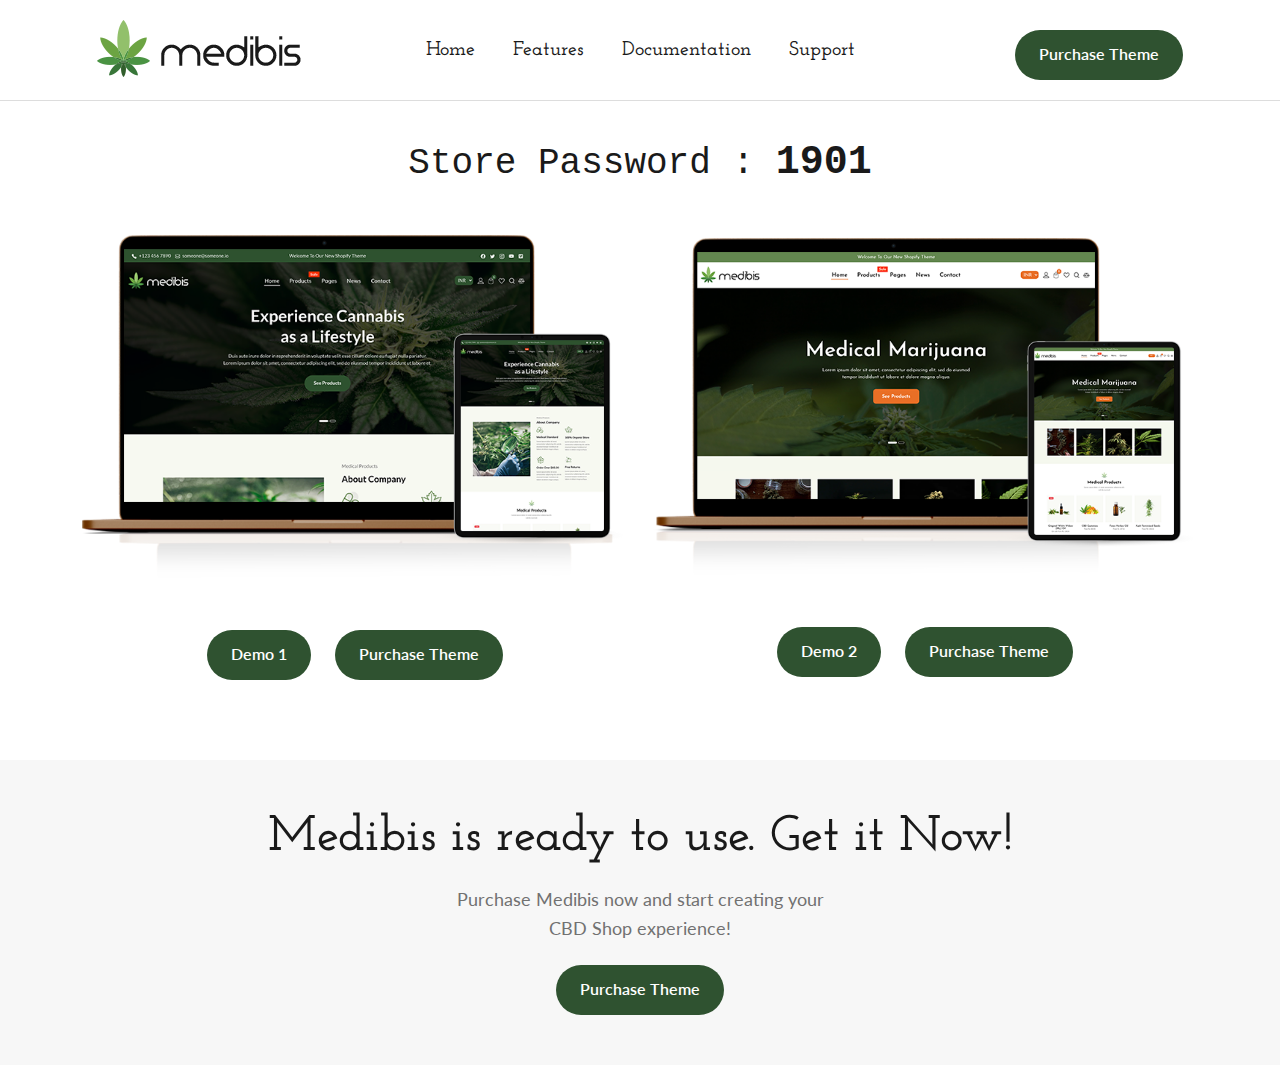
==== index.html @ 761a1e97 "first commit" ====
<!doctype html>
<html class="no-js" lang="en">

<head>
    <meta charset="utf-8">
    <meta http-equiv="x-ua-compatible" content="ie=edge">
    <title>Medibis Landing</title>
    <meta name="robots" content="noindex, follow" />
    <meta name="description" content="">
    <meta name="viewport" content="width=device-width, initial-scale=1, shrink-to-fit=no">

    <!-- CSS ============================================ -->

    <!-- Icon Font CSS -->
    <link rel="stylesheet" href="assets/css/font-awesome.min.css">

    <!-- Plugins CSS -->
    <link rel="stylesheet" href="assets/css/bootstrap.min.css">

    <!-- Main Style CSS -->
    <link rel="stylesheet" href="assets/css/layout.css">

    <!-- Header Style CSS -->
    <link rel="stylesheet" href="assets/css/header.css">

</head>

<body>

    <div class="main-wrapper">

        <!-- Header Layout 1 -->
        <div id="header-layout1" class="nav-wrapper">
            <div class="container">
                <div id="shopify-section-header-layout1" class="shopify-section-header layout1">
                    <div id="header">
                        <header class="site-header">
                            <div class="header-bottom row align-items-center">
                                <div class="header-logo-section col-md-3 col-sm-12">
                                    <a href="#" class="site-logo">
                                        <img src="assets/images/logo.png" alt="site-logo">
                                    </a>
                                </div>
                                <div class="main-menu-wrapper col-md-6 col-sm-12 text-center">
                                    <nav class="main-navigation">
                                        <ul class="main-menu">
                                            <li class="main-menu__item">
                                                <a class="mainmenu__link" href="#">Home</a>
                                            </li>
                                            <li class="main-menu__item">
                                                <a class="mainmenu__link" href="#">Features</a>
                                            </li>
                                            <li class="main-menu__item">
                                                <a class="mainmenu__link" href="#">Documentation</a>
                                            </li>
                                            <li class="main-menu__item">
                                                <a class="mainmenu__link" href="#">Support</a>
                                            </li>
                                        </ul>
                                    </nav>
                                </div>
                                <div class="header-right col-md-3 col-sm-12 text-end">
                                    <a href="#" target="_blank" class="button theme-button">Purchase Theme</a>
                                </div>
                            </div>
                        </header>
                    </div>
                </div>
            </div>
        </div>
        <!-- End of Header Layout 1 -->

        <!-- Landing Section -->
        <section class="landing-section section-padding">
            <div class="container">
                <div class="text-center store-pwd-sec">
                    <h4 class="store-pwd">Store Password : <span>1901</span></h4>
                </div>
                <div class="row align-items-center">
                    <div class="col-xl-6 col-lg-6 col-md-6 col-12">
                        <img src="assets/images/landing-img1.png">
                        <div class="btn-group text-center">
                            <a href="https://theme-medibis.myshopify.com/?preview_theme_id=120528797915" target="_blank" class="button theme-button">Demo 1</a>
                            <a href="#" target="_blank" class="button theme-button">Purchase Theme</a>
                        </div>
                    </div>
                    <div class="col-xl-6 col-lg-6 col-md-6 col-12">
                        <img src="assets/images/landing-img2.png">
                        <div class="btn-group text-center">
                            <a href="https://theme-medibis.myshopify.com/?preview_theme_id=120638046427" target="_blank" class="button theme-button">Demo 2</a>
                            <a href="#" target="_blank" class="button theme-button">Purchase Theme</a>
                        </div>
                    </div>
                </div>
            </div>
        </section>
        <!-- End of Landing Section -->

        <!-- Footer Section -->
        <section class="footer-section section-padding">
            <div class="container">
                <div class="row align-items-center text-center">
                    <h3>Medibis is ready to use. Get it Now!</h3>
                    <p>Purchase Medibis now and start creating your<br>CBD Shop experience!</p>
                    <a href="#" target="_blank" class="button theme-button">Purchase Theme</a>
                </div>
            </div>
        </section>
        <!-- End of Footer Section -->


    </div>

    <!-- JS ============================================ -->

    <!-- Modernizer & jQuery JS -->
    <script src="assets/js/modernizr-3.11.2.min.js"></script>
    <script src="assets/js/jquery-3.5.1.min.js"></script>

    <!-- Bootstrap JS -->
    <script src="assets/js/bootstrap.min.js"></script>

    <!-- Main JS -->
    <script src="assets/js/main.js"></script>

</body>

</html>
---- assets/css/layout.css ----
/**** Google Font ****/

@import url('https://fonts.googleapis.com/css2?family=Josefin+Slab:wght@300;400;500;600;700&display=swap');
@import url('https://fonts.googleapis.com/css2?family=Lato:wght@300;400;700;900&display=swap');

/* Variables */

:root {
    /* Color */
    --body_bg: #ffffff;
    --body_color: #717171;
    --primary_color: #1a1a1a;
    --secondary_color: #2f5230;
    --light_color: #f6f8ee;
    /* Font Family */
    --title_font: 'Josefin Slab', serif;
    --body_font: 'Lato', sans-serif;
    /* Font Size Typo Variables */
    --fontsize_body: 16px;
    --heading_H1: 36px;
    --heading_H2: 30px;
    --heading_H3: 26px;
    --heading_H4: 20px;
    --heading_H5: 18px;
    --heading_H6: 16px;
    /* Transition */
    --site_transition: all 0.3s linear 0s;
}


/* Base */

body,
button,
input,
textarea,
select {
    font-family: var(--body_font);
    font-size: var(--fontsize_body);
    font-weight: 400;
    text-transform: none;
}

input[type="submit"],
input[type="reset"],
input[type="button"],
button[type="button"] {
    line-height: 1em;
}


/* Headings */

h1 {
    font-size: var(--heading_H1);
}

h2 {
    font-size: var(--heading_H2);
}

h3 {
    font-size: var(--heading_H3);
}

h4 {
    font-size: var(--heading_H4);
}

h5 {
    font-size: var(--heading_H5);
}

h6 {
    font-size: var(--heading_H6);
}


/* Basic Reset */

html,
body,
div,
span,
object,
iframe,
h1,
h2,
h3,
h4,
h5,
h6,
p,
blockquote,
pre,
abbr,
address,
cite,
code,
del,
dfn,
em,
img,
ins,
kbd,
q,
samp,
small,
strong,
sub,
sup,
var,
b,
i,
dl,
dt,
dd,
ol,
ul,
li,
fieldset,
form,
label,
legend,
table,
caption,
tbody,
tfoot,
thead,
tr,
th,
td,
article,
aside,
canvas,
details,
figcaption,
figure,
footer,
header,
hgroup,
menu,
nav,
section,
summary,
time,
mark,
audio,
video {
    margin: 0;
    padding: 0;
    border: 0;
    outline: 0;
    font-size: 100%;
    vertical-align: baseline;
    background: transparent;
}


/* Base */

body {
    color: var(--body_color);
    font-size: var(--fontsize_body);
    font-family: var(--body_font);
    overflow-x: hidden;
    width: 100%;
    font-weight: 400;
    -webkit-font-smoothing: antialiased;
    -moz-osx-font-smoothing: grayscale;
    line-height: 1;
}

html {
    overflow-x: hidden;
    width: 100%;
}


/* Links */

a {
    color: var(--primary_color);
    text-decoration: none;
}

a:hover {
    color: var(--secondary_color);
}


/* Headings */

h1,
h2,
h3,
h4,
h5,
h6 {
    color: var(--primary_color);
    font-family: var(--title_font);
    margin: 0;
    line-height: 1.1;
}

p {
    line-height: 1.6em;
    margin-bottom: .5rem;
}


/**** Common Style ****/

*,
*::after,
*::before {
    -webkit-box-sizing: border-box;
    box-sizing: border-box;
    scroll-behavior: auto;
}


/* body[dir="rtl"] {
  text-align: right;
} */


/* List */

ul {
    padding: 0;
    margin: 0;
    list-style: none;
}

ul li {
    display: inline-block;
}

ul li::marker {
    content: none;
}

img {
    max-width: 100%;
}


/* Default Section Style */

.section-padding {
    padding-top: 40px;
    padding-bottom: 50px;
}

.theme-title-section .subtitle {
    font-size: 18px;
    margin-bottom: 15px;
}

.theme-title-section .title+.subtitle {
    margin-top: 15px;
}

.theme-title-section .title {
    font-size: 34px;
    color: #1a1a1a;
    font-weight: 600;
}

.theme-title-section {
    margin-bottom: 30px;
}

.theme-title-section img {
    margin-bottom: 10px;
}

.button,
.theme-button {
    color: #fff;
    background-color: var(--secondary_color);
    padding: 1rem 1.5rem 1.1rem;
    border-radius: 50px;
    display: inline-block;
    margin-top: 10px;
    font-weight: 600;
    transition: all 300ms linear;
}

.button:hover,
.theme-button:hover {
    color: #fff;
    background: #64884e;
}


/*  */

.btn-group {
    width: 100%;
    display: block;
    margin-top: 50px;
    margin-bottom: 30px;
}

.btn-group a.button {
    margin: 0 10px 20px;
}

.store-pwd {
    font-family: monospace;
    font-size: 36px;
    margin-bottom: 50px;
}

.store-pwd span {
    font-size: 40px;
    font-weight: bold;
}

.footer-section {
    background: #f7f7f7;
    margin-top: 20px;
    padding-top: 50px;
}

.footer-section h3 {
    font-size: 50px;
    font-weight: 600;
    margin-bottom: 20px;
}

.footer-section p {
    font-size: 18px;
}

.footer-section a.button {
    width: auto;
    margin: 15px auto 0;
}

section.landing-section.section-padding {
    padding-bottom: 10px;
}
---- assets/css/header.css ----
/* -- Header1 -- */


/* Topbar */

.top-bar {
    background-color: var(--secondary_color);
    padding: 10px 15px;
    align-items: center;
}

.top-bar p {
    margin: 0;
}

.top-bar ul.contact-info-inner li,
.top-bar ul.contact-info-inner li *,
.top-bar .text-content,
.top-bar ul.social-icon li a {
    color: #fff;
}

.top-bar ul.contact-info-inner li i {
    margin-right: 10px;
}

.top-bar ul.contact-info-inner li {
    margin-right: 15px;
}

.top-bar ul.contact-info-inner li:last-child {
    margin: 0;
}

.top-bar ul.social-icon li {
    margin: 0 10px;
}

.top-bar ul.social-icon li:last-child {
    margin-right: 0;
}

.top-bar ul.social-icon li:first-child {
    margin-left: 0;
}


/* Nav Wrapper */

.header-bottom {
    padding: 20px 15px;
}

.shopify-section-header nav.main-navigation ul.main-menu li {
    margin: 0 15px;
}

.shopify-section-header nav.main-navigation ul.main-menu li a {
    padding: 0 2px 5px;
    font-size: var(--heading_H4);
    font-family: var(--title_font);
    font-weight: 600;
    position: relative;
}

.shopify-section-header nav.main-navigation ul.main-menu li a:after {
    position: absolute;
    content: "";
    background: var(--secondary_color);
    width: 0;
    right: 0;
    bottom: 0;
    height: 2px;
    transition: var(--site_transition);
    -webkit-transition: var(--site_transition);
    -ms-transition: var(--site_transition);
    -moz-transition: var(--site_transition);
}

.shopify-section-header nav.main-navigation ul.main-menu li a:hover:after {
    width: 100%;
    left: 0;
}

.header-right div {
    display: inline-block;
    margin: 0 8px;
    font-size: 18px;
    position: relative;
}

.header-right div * {
    transition: var(--site_transition);
    -webkit-transition: var(--site_transition);
    -ms-transition: var(--site_transition);
    -moz-transition: var(--site_transition);
}

.header-right .site-header__cart span.cart-qty {
    background: var(--secondary_color);
    color: #fff;
    border-radius: 50px;
    position: absolute;
    width: 16px;
    height: 16px;
    top: -5px;
    line-height: 16px;
    text-align: center;
    font-size: 16px;
    right: -10px;
    z-index: -1;
}

div#header-layout1 {
    border-bottom: 1px solid #ddd;
}


/* --- Responsive --- */


/* --- Laptop --- */

@media only screen and (min-width:1200px) and (max-width:1440px) {}


/* --- Tablet --- */

@media only screen and (min-width:992px) and (max-width:1199px) {
    .top-bar .contact-info-wrp {
        text-align: left;
    }
    .top-bar ul.contact-info-inner li {
        margin-bottom: 5px;
    }
}


/* --- Tablet --- */

@media only screen and (min-width:768px) and (max-width:991px) {
    .top-bar .contact-info-wrp {
        text-align: left;
    }
    .top-bar ul.contact-info-inner li {
        margin-bottom: 5px;
    }
}


/* --- Mobile --- */

@media only screen and (max-width: 767px) {
    .top-bar div[class*="col-"] {
        text-align: center !important;
        margin-bottom: 10px;
    }
    .top-bar div[class*="col-"]:last-child {
        margin: 0;
    }
    .header-bottom {
        text-align: center !important;
    }
    .header-right {
        text-align: center !important;
    }
    .main-menu-wrapper {
        margin: 25px 0 0;
    }
    .shopify-section-header nav.main-navigation ul.main-menu li {
        margin: 0 10px;
    }
    .shopify-section-header nav.main-navigation ul.main-menu li {
        margin-bottom: 15px;
    }
}

@media only screen and (min-width: 480px) and (max-width: 767px) {}

@media only screen and (min-width: 320px) and (max-width: 479px) {}
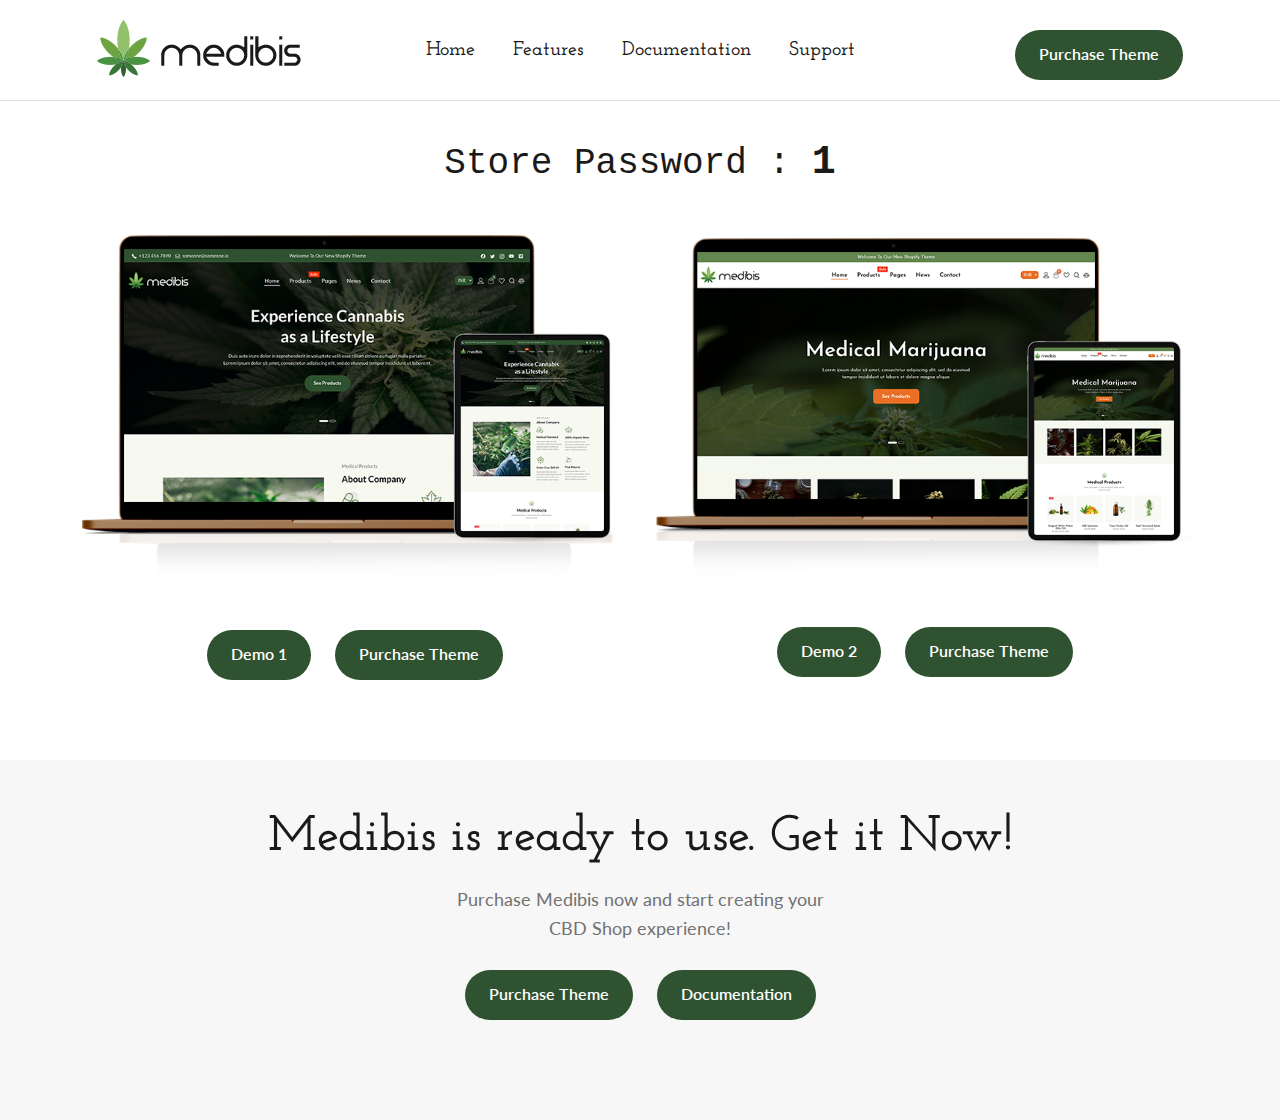
==== commit d2b78251: "s" ====
--- a/index.html
+++ b/index.html
@@ -60,7 +60,7 @@
                                     </nav>
                                 </div>
                                 <div class="header-right col-md-3 col-sm-12 text-end">
-                                    <a href="#" target="_blank" class="button theme-button">Purchase Theme</a>
+                                    <a href="https://akeans.com/akeans-items/medibis-shopify-theme/" target="_blank" class="button theme-button">Purchase Theme</a>
                                 </div>
                             </div>
                         </header>
@@ -74,21 +74,21 @@
         <section class="landing-section section-padding">
             <div class="container">
                 <div class="text-center store-pwd-sec">
-                    <h4 class="store-pwd">Store Password : <span>1901</span></h4>
+                    <h4 class="store-pwd">Store Password : <span>1</span></h4>
                 </div>
                 <div class="row align-items-center">
                     <div class="col-xl-6 col-lg-6 col-md-6 col-12">
                         <img src="assets/images/landing-img1.png">
                         <div class="btn-group text-center">
                             <a href="https://theme-medibis.myshopify.com/?preview_theme_id=120528797915" target="_blank" class="button theme-button">Demo 1</a>
-                            <a href="#" target="_blank" class="button theme-button">Purchase Theme</a>
+                            <a href="https://akeans.com/akeans-items/medibis-shopify-theme/" target="_blank" class="button theme-button">Purchase Theme</a>
                         </div>
                     </div>
                     <div class="col-xl-6 col-lg-6 col-md-6 col-12">
                         <img src="assets/images/landing-img2.png">
                         <div class="btn-group text-center">
                             <a href="https://theme-medibis.myshopify.com/?preview_theme_id=120638046427" target="_blank" class="button theme-button">Demo 2</a>
-                            <a href="#" target="_blank" class="button theme-button">Purchase Theme</a>
+                            <a href="https://akeans.com/akeans-items/medibis-shopify-theme/" target="_blank" class="button theme-button">Purchase Theme</a>
                         </div>
                     </div>
                 </div>
@@ -102,7 +102,10 @@
                 <div class="row align-items-center text-center">
                     <h3>Medibis is ready to use. Get it Now!</h3>
                     <p>Purchase Medibis now and start creating your<br>CBD Shop experience!</p>
-                    <a href="#" target="_blank" class="button theme-button">Purchase Theme</a>
+                    <div class="btn-group text-center" style=" margin-top: 20px;">
+                        <a href="https://akeans.com/akeans-items/medibis-shopify-theme/" target="_blank" class="button theme-button">Purchase Theme</a>
+                        <a href="https://docs.akeans.com/" target="_blank" class="button theme-button">Documentation</a>
+                    </div>
                 </div>
             </div>
         </section>
--- a/assets/css/layout.css
+++ b/assets/css/layout.css
@@ -337,7 +337,6 @@
 
 .footer-section a.button {
     width: auto;
-    margin: 15px auto 0;
 }
 
 section.landing-section.section-padding {
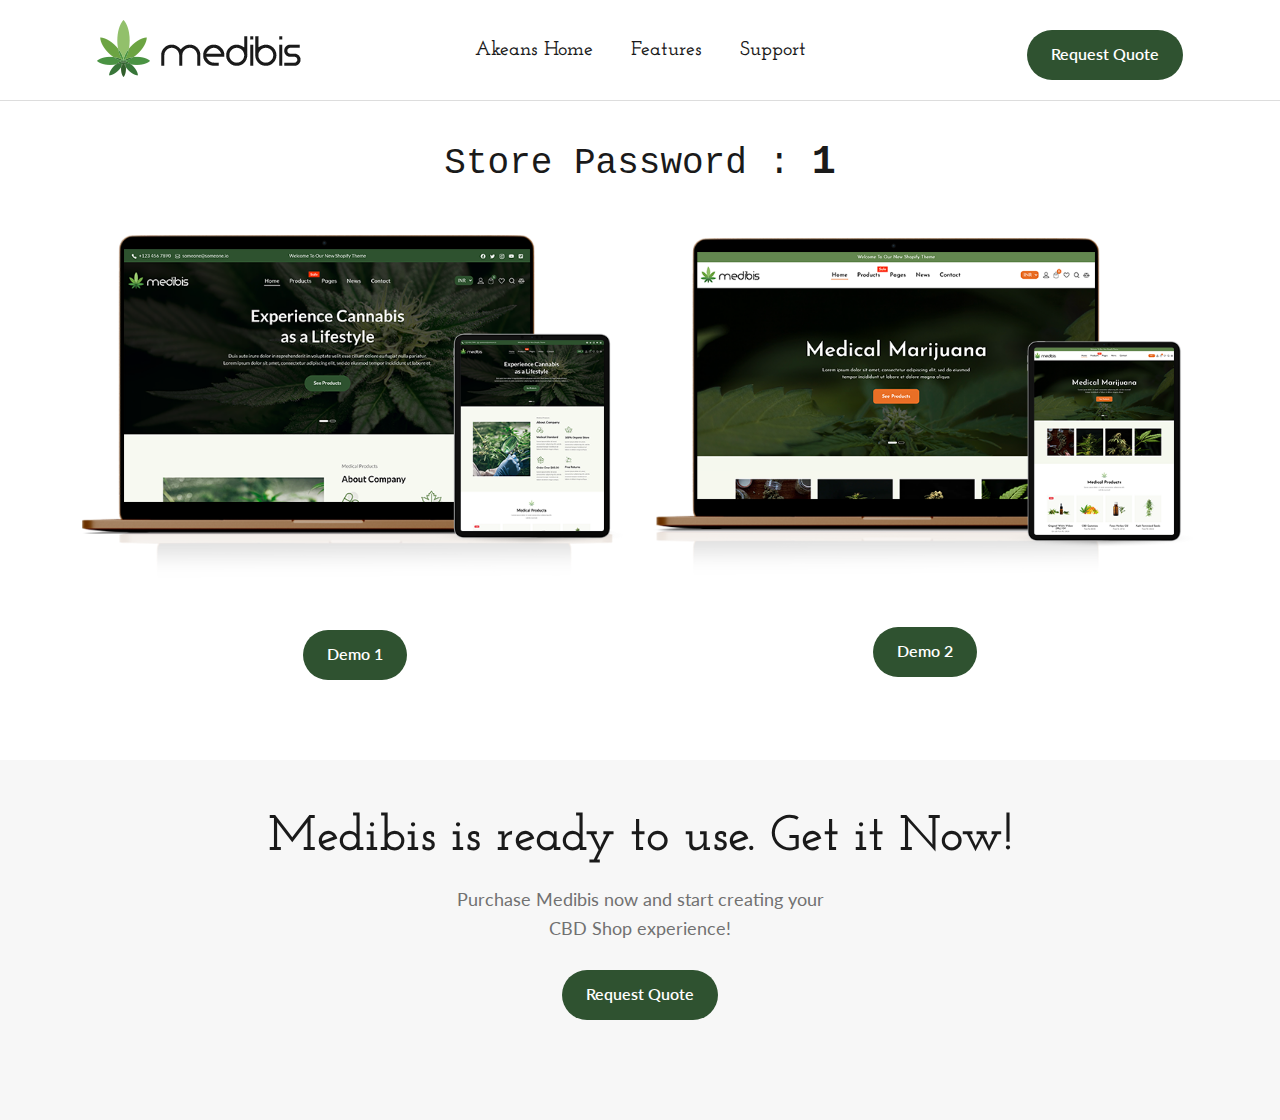
==== commit ed7cc380: "Yes" ====
--- a/index.html
+++ b/index.html
@@ -45,22 +45,22 @@
                                     <nav class="main-navigation">
                                         <ul class="main-menu">
                                             <li class="main-menu__item">
-                                                <a class="mainmenu__link" href="#">Home</a>
+                                                <a class="mainmenu__link" href="https://akeans.com/">Akeans Home</a>
                                             </li>
                                             <li class="main-menu__item">
-                                                <a class="mainmenu__link" href="#">Features</a>
+                                                <a class="mainmenu__link" href="https://akeans.com/akeans-items/medibis-shopify-theme/">Features</a>
                                             </li>
+                                            <!-- <li class="main-menu__item">
+                                                <a class="mainmenu__link" href="#">Documentation</a>
+                                            </li> -->
                                             <li class="main-menu__item">
-                                                <a class="mainmenu__link" href="#">Documentation</a>
-                                            </li>
-                                            <li class="main-menu__item">
-                                                <a class="mainmenu__link" href="#">Support</a>
+                                                <a class="mainmenu__link" href="https://akeans.com/contact-us/">Support</a>
                                             </li>
                                         </ul>
                                     </nav>
                                 </div>
                                 <div class="header-right col-md-3 col-sm-12 text-end">
-                                    <a href="https://akeans.com/akeans-items/medibis-shopify-theme/" target="_blank" class="button theme-button">Purchase Theme</a>
+                                    <a href="https://akeans.com/contact-us/" target="_blank" class="button theme-button">Request Quote</a>
                                 </div>
                             </div>
                         </header>
@@ -81,14 +81,12 @@
                         <img src="assets/images/landing-img1.png">
                         <div class="btn-group text-center">
                             <a href="https://theme-medibis.myshopify.com/?preview_theme_id=120528797915" target="_blank" class="button theme-button">Demo 1</a>
-                            <a href="https://akeans.com/akeans-items/medibis-shopify-theme/" target="_blank" class="button theme-button">Purchase Theme</a>
                         </div>
                     </div>
                     <div class="col-xl-6 col-lg-6 col-md-6 col-12">
                         <img src="assets/images/landing-img2.png">
                         <div class="btn-group text-center">
                             <a href="https://theme-medibis.myshopify.com/?preview_theme_id=120638046427" target="_blank" class="button theme-button">Demo 2</a>
-                            <a href="https://akeans.com/akeans-items/medibis-shopify-theme/" target="_blank" class="button theme-button">Purchase Theme</a>
                         </div>
                     </div>
                 </div>
@@ -103,8 +101,7 @@
                     <h3>Medibis is ready to use. Get it Now!</h3>
                     <p>Purchase Medibis now and start creating your<br>CBD Shop experience!</p>
                     <div class="btn-group text-center" style=" margin-top: 20px;">
-                        <a href="https://akeans.com/akeans-items/medibis-shopify-theme/" target="_blank" class="button theme-button">Purchase Theme</a>
-                        <a href="https://docs.akeans.com/" target="_blank" class="button theme-button">Documentation</a>
+                        <a href="https://akeans.com/contact-us/" target="_blank" class="button theme-button">Request Quote</a>
                     </div>
                 </div>
             </div>
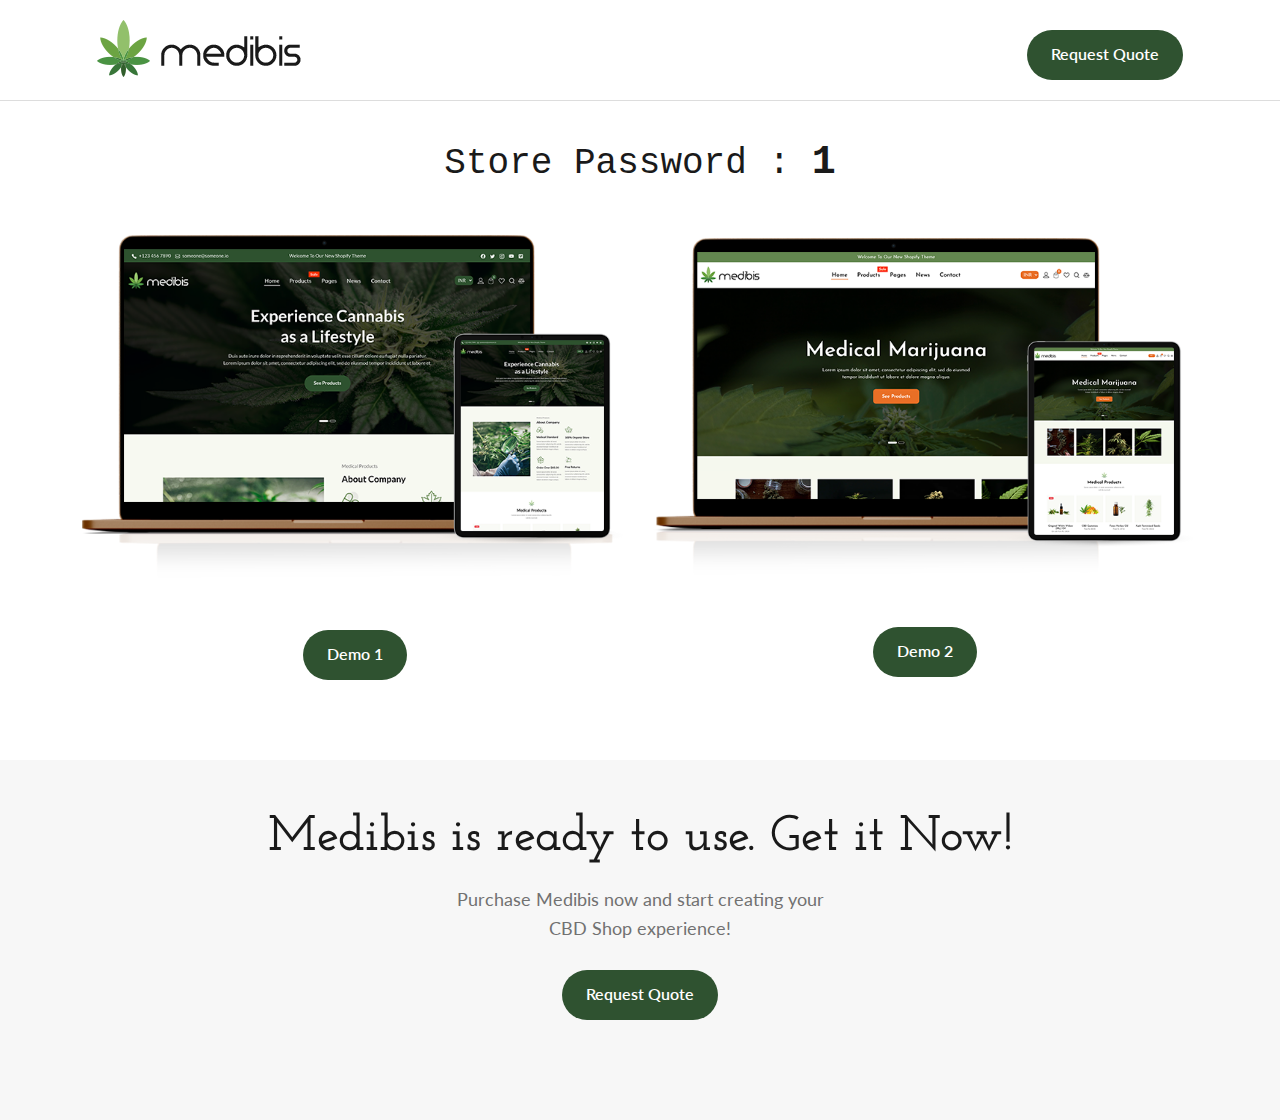
==== commit 5ab9e415: "S" ====
--- a/index.html
+++ b/index.html
@@ -42,7 +42,7 @@
                                     </a>
                                 </div>
                                 <div class="main-menu-wrapper col-md-6 col-sm-12 text-center">
-                                    <nav class="main-navigation">
+                                    <!-- <nav class="main-navigation">
                                         <ul class="main-menu">
                                             <li class="main-menu__item">
                                                 <a class="mainmenu__link" href="https://akeans.com/">Akeans Home</a>
@@ -50,14 +50,14 @@
                                             <li class="main-menu__item">
                                                 <a class="mainmenu__link" href="https://akeans.com/akeans-items/medibis-shopify-theme/">Features</a>
                                             </li>
-                                            <!-- <li class="main-menu__item">
+                                            <li class="main-menu__item">
                                                 <a class="mainmenu__link" href="#">Documentation</a>
-                                            </li> -->
+                                            </li>
                                             <li class="main-menu__item">
                                                 <a class="mainmenu__link" href="https://akeans.com/contact-us/">Support</a>
                                             </li>
                                         </ul>
-                                    </nav>
+                                    </nav> -->
                                 </div>
                                 <div class="header-right col-md-3 col-sm-12 text-end">
                                     <a href="https://akeans.com/contact-us/" target="_blank" class="button theme-button">Request Quote</a>
